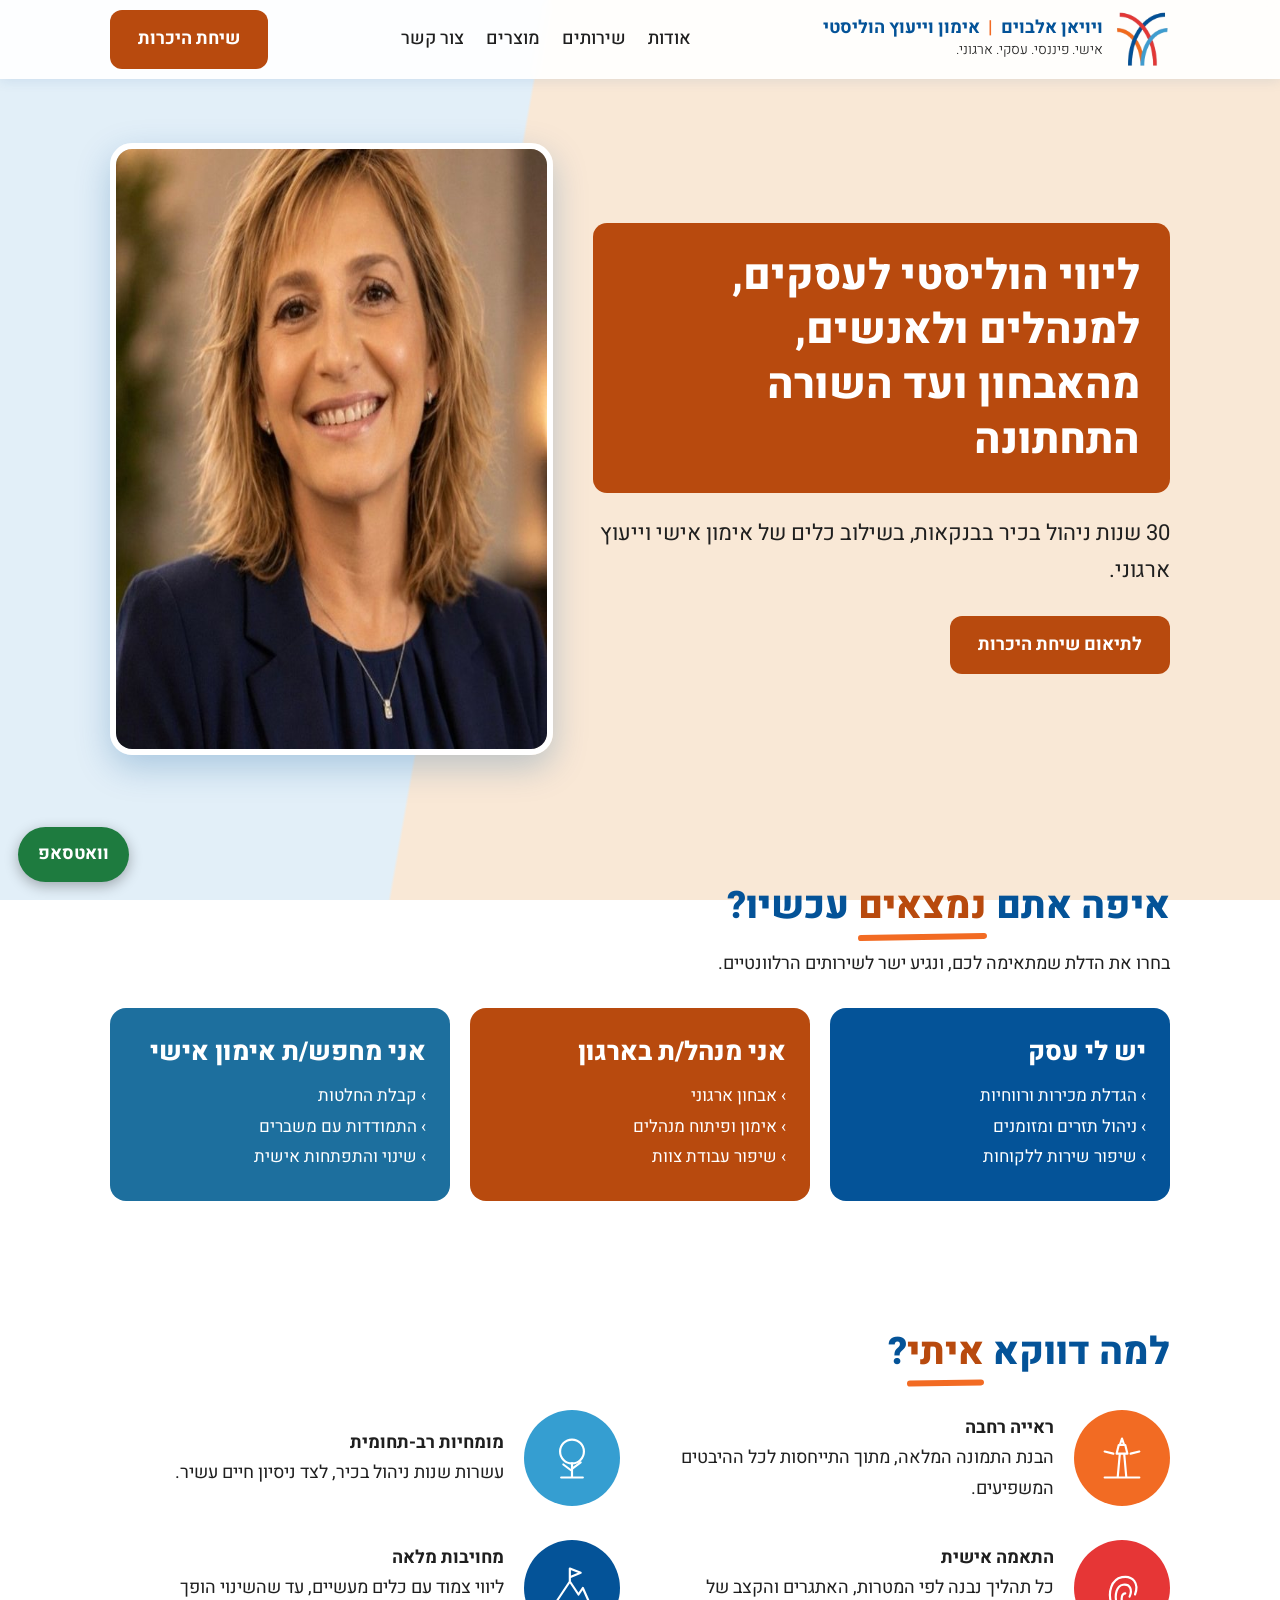
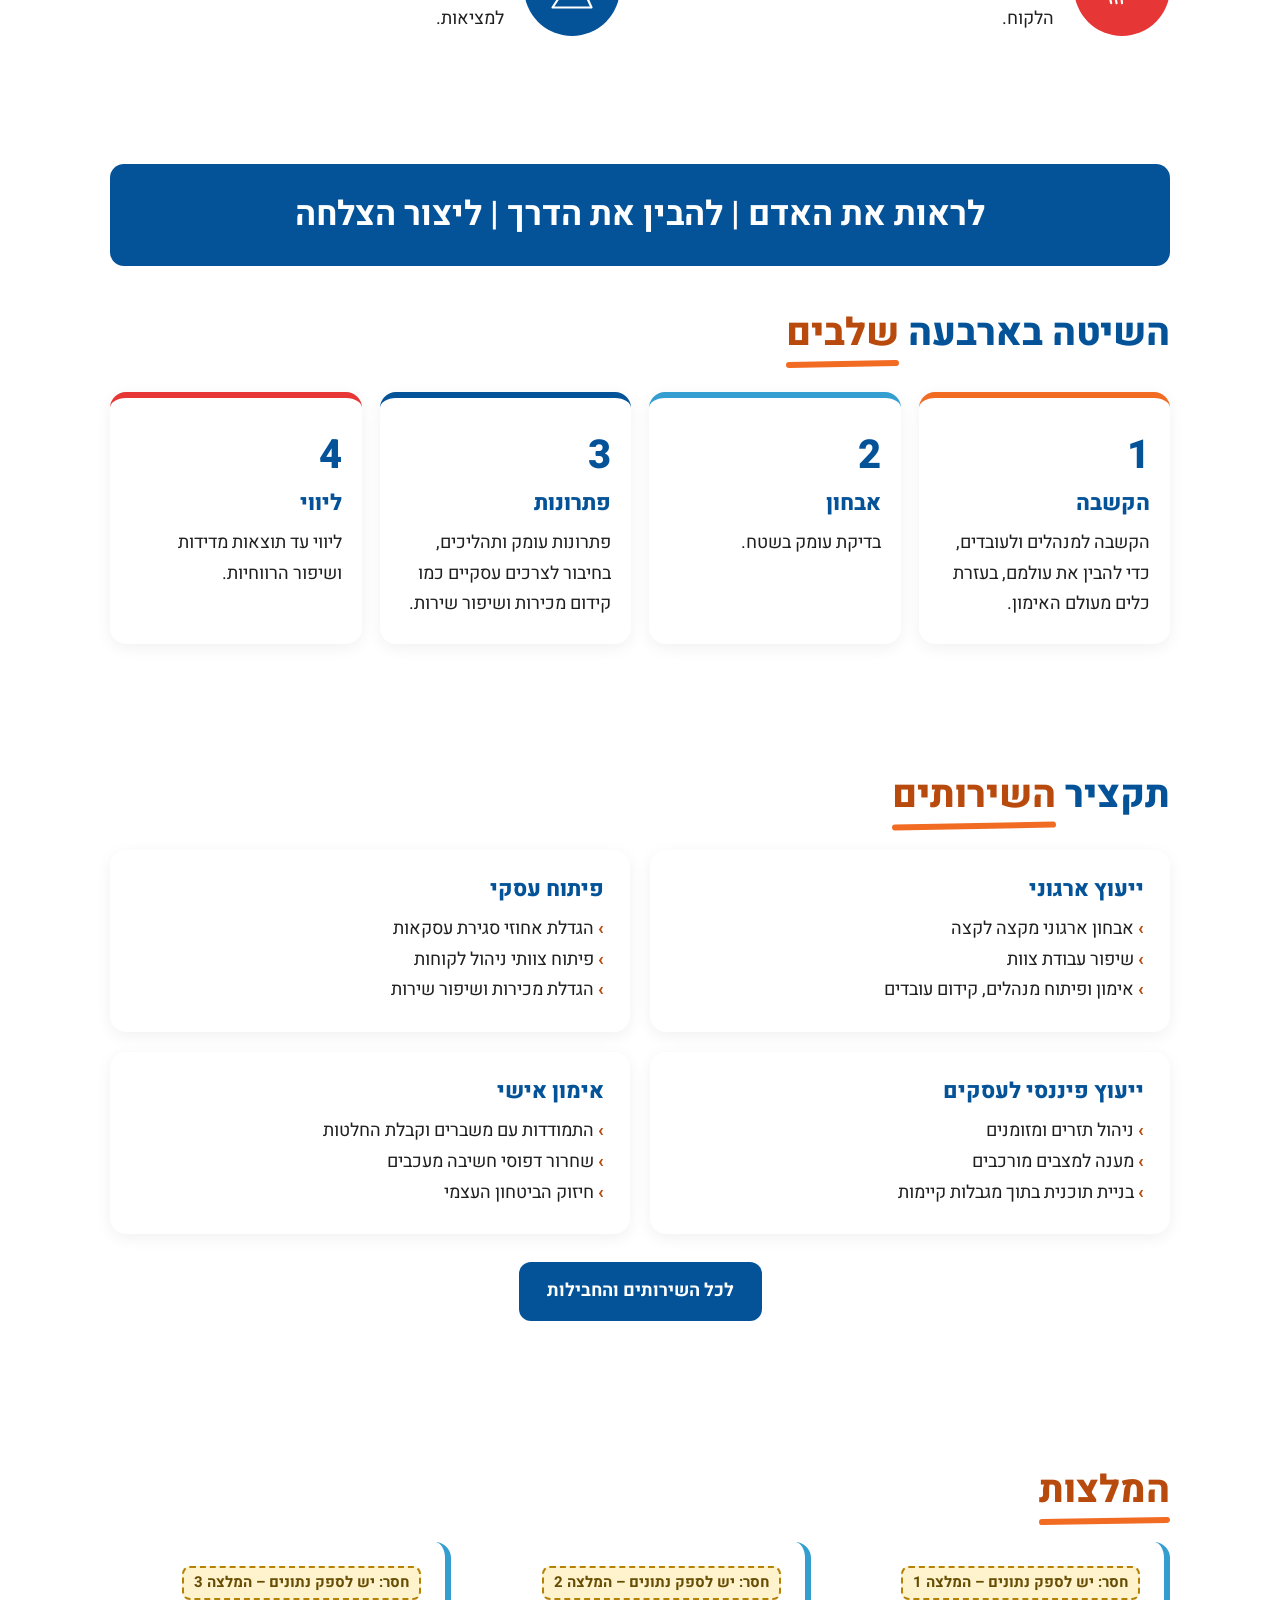
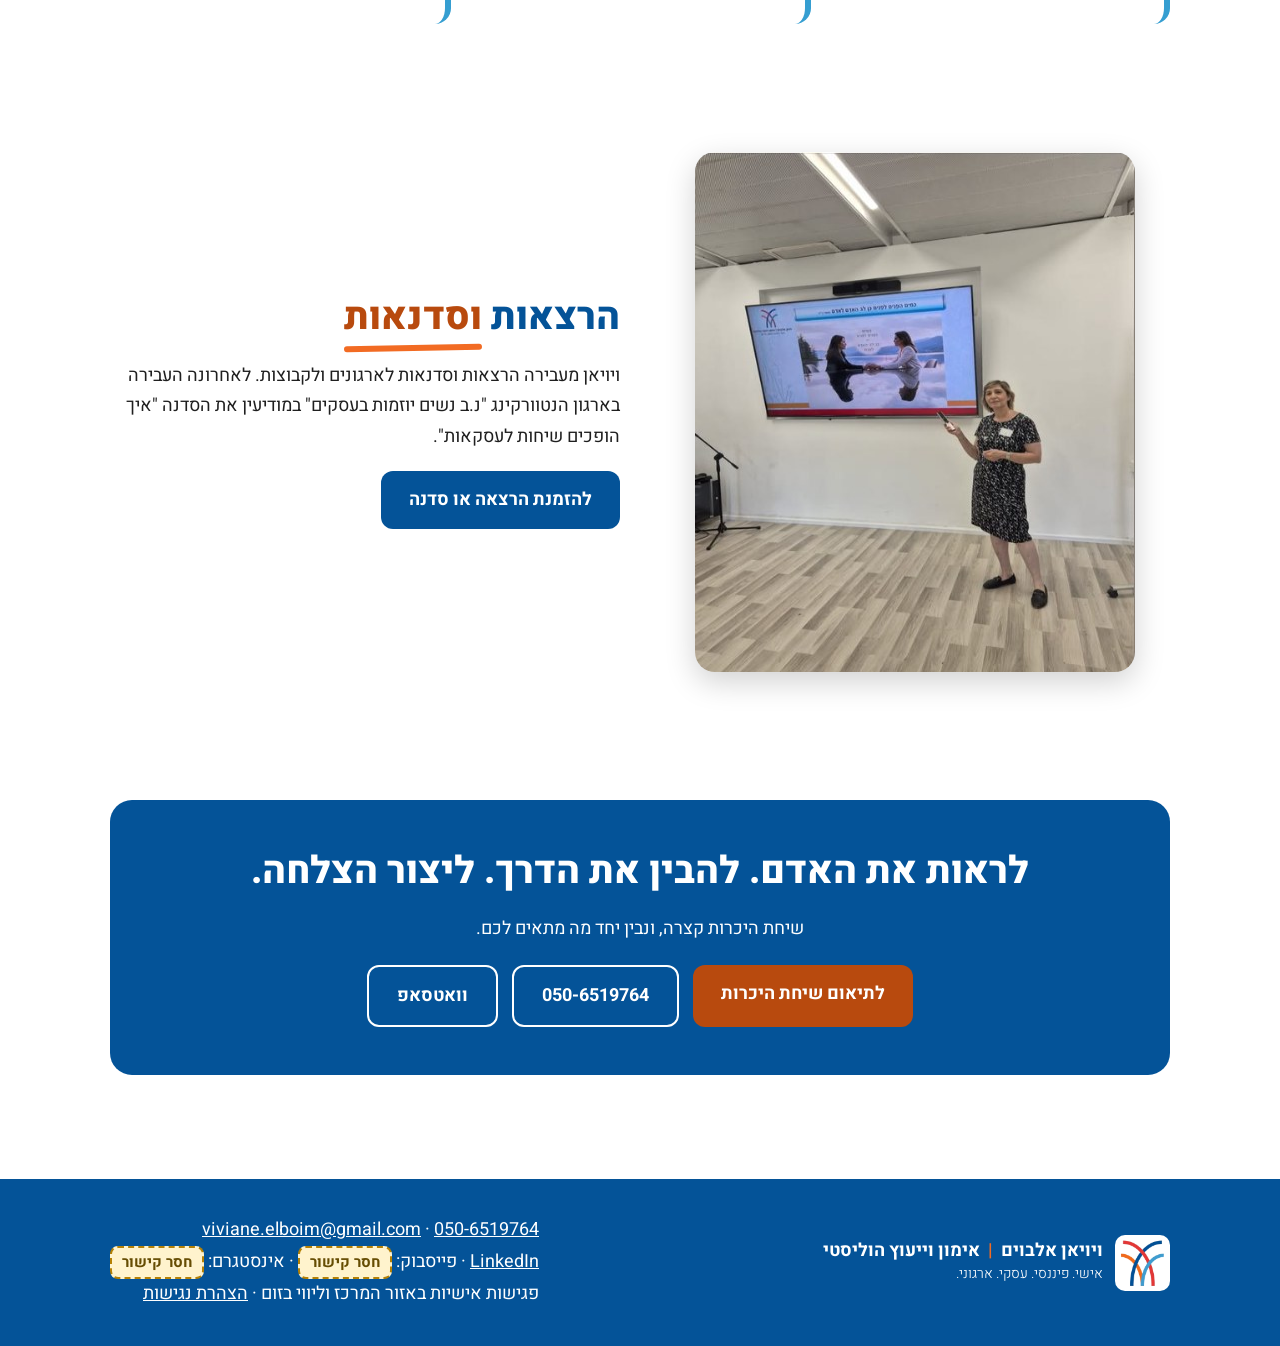
==== index.html @ 388e98ee "Initial site: home, about, services, products, contact, accessibility Co-Authored-By: Claude Sonnet " ====
<!DOCTYPE html>
<html lang="he" dir="rtl">
<head>
<meta charset="utf-8"><meta name="robots" content="noindex, nofollow">
<meta name="viewport" content="width=device-width, initial-scale=1">
<title>ויויאן אלבוים | ייעוץ ארגוני, אימון עסקי ואימון אישי – מודיעין והמרכז</title>
<meta name="description" content="ויויאן אלבוים – ייעוץ ארגוני ועסקי, אימון עסקי ואימון אישי. 30 שנות ניהול בכיר בבנקאות בשילוב כלים של אימון וייעוץ. פגישות באזור המרכז ומודיעין וליווי בזום.">
<meta property="og:type" content="website">
<meta property="og:locale" content="he_IL">
<meta property="og:title" content="ויויאן אלבוים | אימון וייעוץ הוליסטי">
<meta property="og:description" content="ליווי הוליסטי לעסקים, למנהלים ולאנשים, מהאבחון ועד השורה התחתונה.">
<meta property="og:image" content="img/viviane.jpg">
<link rel="icon" href="img/logo-symbol.png" type="image/png">
<link rel="preconnect" href="https://fonts.googleapis.com">
<link rel="preconnect" href="https://fonts.gstatic.com" crossorigin>
<link href="https://fonts.googleapis.com/css2?family=Heebo:wght@300;400;500;700;800&display=swap" rel="stylesheet">
<!-- Google Analytics: [חסר – יש לספק מזהה] -->
<link rel="stylesheet" href="style.css">
</head>
<body>
<a class="skip" href="#main">דלגו לתוכן הראשי</a>

<header>
 <div class="hrow">
  <a class="logo" href="index.html" aria-label="ויויאן אלבוים – דף הבית">
   <img src="img/logo-symbol.png" alt="">
   <span><b>ויויאן אלבוים <i>|</i> אימון וייעוץ הוליסטי</b><small>אישי. פיננסי. עסקי. ארגוני.</small></span>
  </a>
  <nav aria-label="תפריט ראשי"><ul><li><a href="about.html">אודות</a></li><li><a href="services.html">שירותים</a></li><li><a href="products.html">מוצרים</a></li><li><a href="contact.html">צור קשר</a></li></ul></nav>
  <a class="btn" href="contact.html">שיחת היכרות</a>
 </div>
</header>

<main id="main">
<section class="hero">
 <div class="wrap">
  <div>
   <h1 class="banner">ליווי הוליסטי לעסקים, למנהלים ולאנשים, מהאבחון ועד השורה התחתונה</h1>
   <p class="sub">30 שנות ניהול בכיר בבנקאות, בשילוב כלים של אימון אישי וייעוץ ארגוני.</p>
   <a class="btn" href="https://forms.gle/wUYJXhuP6Tpg8TDf6">לתיאום שיחת היכרות</a>
  </div>
  <div class="portrait"><img src="img/viviane.jpg" alt="ויויאן אלבוים, יועצת ארגונית ומאמנת" width="600" height="600"></div>
 </div>
</section>

<section id="doors">
 <div class="wrap">
  <h2>איפה אתם <span class="mark">נמצאים</span> עכשיו?</h2>
  <p>בחרו את הדלת שמתאימה לכם, ונגיע ישר לשירותים הרלוונטיים.</p>
  <div class="doors">
   <a class="door d1" href="services.html#business"><h3>יש לי עסק</h3><span>› הגדלת מכירות ורווחיות<br>› ניהול תזרים ומזומנים<br>› שיפור שירות ללקוחות</span></a>
   <a class="door d2" href="services.html#organization"><h3>אני מנהל/ת בארגון</h3><span>› אבחון ארגוני<br>› אימון ופיתוח מנהלים<br>› שיפור עבודת צוות</span></a>
   <a class="door d3" href="services.html#coaching"><h3>אני מחפש/ת אימון אישי</h3><span>› קבלת החלטות<br>› התמודדות עם משברים<br>› שינוי והתפתחות אישית</span></a>
  </div>
 </div>
</section>

<section id="why">
 <div class="wrap">
  <h2>למה דווקא <span class="mark">איתי</span>?</h2>
  <div class="why">
   <div><span class="ic" style="background:var(--orange)"><svg viewBox="0 0 48 48" aria-hidden="true"><path d="M20 42l2-22h4l2 22M19 20h10l-2-8h-6zM22 12l2-6 2 6M8 18l8 2M40 18l-8 2M8 42h32"/></svg></span><p><strong>ראייה רחבה</strong><br>הבנת התמונה המלאה, מתוך התייחסות לכל ההיבטים המשפיעים.</p></div>
   <div><span class="ic" style="background:var(--sky)"><svg viewBox="0 0 48 48" aria-hidden="true"><circle cx="24" cy="18" r="11"/><path d="M24 29v13M24 36l-8-6M24 34l8-6M14 42h20"/></svg></span><p><strong>מומחיות רב-תחומית</strong><br>עשרות שנות ניהול בכיר, לצד ניסיון חיים עשיר.</p></div>
   <div><span class="ic" style="background:var(--red)"><svg viewBox="0 0 48 48" aria-hidden="true"><path d="M14 38c-3-10 0-22 10-24s16 6 12 16M19 38c-2-8 0-16 6-17s9 4 6 11M24 38c-1-5 0-9 3-9"/></svg></span><p><strong>התאמה אישית</strong><br>כל תהליך נבנה לפי המטרות, האתגרים והקצב של הלקוח.</p></div>
   <div><span class="ic" style="background:var(--navy)"><svg viewBox="0 0 48 48" aria-hidden="true"><path d="M6 42l16-24 8 12 4-6 8 18zM22 18V6l10 4-10 4"/></svg></span><p><strong>מחויבות מלאה</strong><br>ליווי צמוד עם כלים מעשיים, עד שהשינוי הופך למציאות.</p></div>
  </div>
 </div>
</section>

<section id="method">
 <div class="wrap">
  <div class="slogan">לראות את האדם | להבין את הדרך | ליצור הצלחה</div>
  <h2 style="margin-top:44px">השיטה בארבעה <span class="mark">שלבים</span></h2>
  <div class="steps">
   <div class="step"><h3>הקשבה</h3><p>הקשבה למנהלים ולעובדים, כדי להבין את עולמם, בעזרת כלים מעולם האימון.</p></div>
   <div class="step"><h3>אבחון</h3><p>בדיקת עומק בשטח.</p></div>
   <div class="step"><h3>פתרונות</h3><p>פתרונות עומק ותהליכים, בחיבור לצרכים עסקיים כמו קידום מכירות ושיפור שירות.</p></div>
   <div class="step"><h3>ליווי</h3><p>ליווי עד תוצאות מדידות ושיפור הרווחיות.</p></div>
  </div>
 </div>
</section>

<section id="services">
 <div class="wrap">
  <h2>תקציר <span class="mark">השירותים</span></h2>
  <div class="cards">
   <div class="card" id="org"><h3>ייעוץ ארגוני</h3><ul><li>אבחון ארגוני מקצה לקצה</li><li>שיפור עבודת צוות</li><li>אימון ופיתוח מנהלים, קידום עובדים</li></ul></div>
   <div class="card"><h3>פיתוח עסקי</h3><ul><li>הגדלת אחוזי סגירת עסקאות</li><li>פיתוח צוותי ניהול לקוחות</li><li>הגדלת מכירות ושיפור שירות</li></ul></div>
   <div class="card"><h3>ייעוץ פיננסי לעסקים</h3><ul><li>ניהול תזרים ומזומנים</li><li>מענה למצבים מורכבים</li><li>בניית תוכנית בתוך מגבלות קיימות</li></ul></div>
   <div class="card"><h3>אימון אישי</h3><ul><li>התמודדות עם משברים וקבלת החלטות</li><li>שחרור דפוסי חשיבה מעכבים</li><li>חיזוק הביטחון העצמי</li></ul></div>
  </div>
  <p style="text-align:center;margin-top:28px"><a class="btn navy" href="services.html">לכל השירותים והחבילות</a></p>
 </div>
</section>

<section id="testimonials">
 <div class="wrap">
  <h2><span class="mark">המלצות</span></h2>
  <div class="tm">
   <blockquote><span class="missing">חסר: יש לספק נתונים – המלצה 1</span></blockquote>
   <blockquote><span class="missing">חסר: יש לספק נתונים – המלצה 2</span></blockquote>
   <blockquote><span class="missing">חסר: יש לספק נתונים – המלצה 3</span></blockquote>
  </div>
 </div>
</section>

<section id="lecture">
 <div class="wrap lec">
  <img src="img/lecture.jpg" alt="ויויאן אלבוים מעבירה הרצאה בפני קהל" width="440" height="585" loading="lazy">
  <div>
   <h2>הרצאות <span class="mark">וסדנאות</span></h2>
   <p>ויויאן מעבירה הרצאות וסדנאות לארגונים ולקבוצות. לאחרונה העבירה בארגון הנטוורקינג "נ.ב נשים יוזמות בעסקים" במודיעין את הסדנה "איך הופכים שיחות לעסקאות".</p>
   <a class="btn navy" href="https://forms.gle/wUYJXhuP6Tpg8TDf6">להזמנת הרצאה או סדנה</a>
  </div>
 </div>
</section>

<section id="contact">
 <div class="wrap">
  <div class="cta">
   <h2>לראות את האדם. להבין את הדרך. ליצור הצלחה.</h2>
   <p>שיחת היכרות קצרה, ונבין יחד מה מתאים לכם.</p>
   <div class="btns">
    <a class="btn" href="https://forms.gle/wUYJXhuP6Tpg8TDf6">לתיאום שיחת היכרות</a>
    <a class="btn ghost" href="tel:0506519764">050-6519764</a>
    <a class="btn ghost" href="https://wa.me/972506519764">וואטסאפ</a>
   </div>
  </div>
 </div>
</section>
</main>

<footer>
 <div class="wrap fr">
  <div class="logo"><img src="img/logo-symbol.png" alt="" style="background:#fff;border-radius:10px;padding:4px"><span><b>ויויאן אלבוים <i>|</i> אימון וייעוץ הוליסטי</b><small>אישי. פיננסי. עסקי. ארגוני.</small></span></div>
  <div>
   <a href="tel:0506519764">050-6519764</a> · <a href="mailto:viviane.elboim@gmail.com">viviane.elboim@gmail.com</a><br>
   <a href="https://www.linkedin.com/in/vivianeelboim-04436873">LinkedIn</a> · פייסבוק: <span class="missing">חסר קישור</span> · אינסטגרם: <span class="missing">חסר קישור</span><br>
   פגישות אישיות באזור המרכז וליווי בזום · <a href="accessibility.html">הצהרת נגישות</a>
  </div>
 </div>
</footer>
<a class="wa" href="https://wa.me/972506519764" aria-label="שלחו הודעה בוואטסאפ">וואטסאפ</a>
</body>
</html>
---- style.css ----
:root{--navy:#045398;--orange:#F26B23;--orange-text:#B84A0E;--red:#E63636;--sky:#359ED1;--cold:#E2EFF8;--warm:#F9E8D6;--ink:#1F1F1F}
*{box-sizing:border-box}
html{scroll-behavior:smooth}
body{margin:0;font-family:'Heebo','Assistant',Arial,sans-serif;color:var(--ink);line-height:1.7;font-size:18px;background:linear-gradient(100deg,var(--cold) 0,var(--cold) 38%,var(--warm) 38.2%,var(--warm) 100%);background-attachment:fixed}
img{max-width:100%;display:block}
a{color:var(--navy)}
:focus-visible{outline:3px solid var(--navy);outline-offset:3px}
.skip{position:absolute;top:-60px;right:8px;background:var(--navy);color:#fff;padding:10px 16px;border-radius:8px;z-index:100}
.skip:focus{top:8px}
.wrap{max-width:1100px;margin:0 auto;padding:0 20px}
h1,h2,h3{font-weight:800;line-height:1.25;margin:0 0 .5em;color:var(--navy)}
h2{font-size:clamp(26px,4vw,38px)}
h3{font-size:22px}
section{padding:64px 0}
.mark{color:var(--orange-text);position:relative;white-space:nowrap}
.mark::after{content:"";position:absolute;right:0;left:0;bottom:-6px;height:6px;background:var(--orange);border-radius:6px;transform:rotate(-1deg)}
/* header */
header{background:rgba(255,255,255,.92);backdrop-filter:blur(6px);position:sticky;top:0;z-index:50;box-shadow:0 2px 12px rgba(4,83,152,.1)}
.hrow{display:flex;align-items:center;justify-content:space-between;gap:16px;padding:10px 20px;max-width:1100px;margin:0 auto}
.logo{display:flex;align-items:center;gap:12px;text-decoration:none;color:var(--ink)}
.logo img{height:56px;width:auto}
.logo b{display:block;font-size:18px;line-height:1.2;color:var(--navy)}
.logo b i{font-style:normal;color:var(--orange);margin:0 4px}
.logo small{display:block;font-size:14px;font-weight:300}
nav ul{display:flex;gap:22px;list-style:none;margin:0;padding:0}
nav a{text-decoration:none;font-weight:500;color:var(--ink)}
nav a:hover{color:var(--navy);text-decoration:underline}
.btn{display:inline-block;background:var(--orange-text);color:#fff;font-weight:700;padding:14px 28px;border-radius:12px;text-decoration:none;border:0;font-size:18px;cursor:pointer}
.btn:hover{background:#9c3d08}
.btn.navy{background:var(--navy)}.btn.navy:hover{background:#033a6c}
.btn.ghost{background:#fff;color:var(--navy);border:2px solid var(--navy)}
@media(max-width:820px){nav{display:none}}
/* hero */
.hero .wrap{display:grid;grid-template-columns:1.3fr 1fr;gap:40px;align-items:center}
.banner{background:var(--orange-text);color:#fff;border-radius:14px;padding:26px 30px;font-size:clamp(26px,4.2vw,42px);font-weight:800;line-height:1.3;margin-bottom:22px}
.hero p.sub{font-size:22px;margin:0 0 26px}
.portrait{border-radius:22px;overflow:hidden;box-shadow:0 12px 34px rgba(4,83,152,.25);border:6px solid #fff}
@media(max-width:820px){.hero .wrap{grid-template-columns:1fr}.portrait{max-width:340px;margin:auto}}
/* doors */
.doors{display:grid;grid-template-columns:repeat(3,1fr);gap:20px;margin-top:28px}
.door{display:block;text-decoration:none;color:#fff;border-radius:16px;padding:28px 24px;min-height:190px;transition:transform .2s}
.door:hover{transform:translateY(-4px)}
.door h3{color:#fff;font-size:26px}
.door span{font-size:17px}
.door.d1{background:var(--navy)}.door.d2{background:var(--orange-text)}.door.d3{background:#1d6f9e}
@media(max-width:820px){.doors{grid-template-columns:1fr}}
/* why */
.why{display:grid;grid-template-columns:repeat(2,1fr);gap:34px 40px;margin-top:34px}
.why div{display:flex;gap:20px;align-items:center}
.ic{flex:0 0 96px;height:96px;border-radius:50%;display:grid;place-items:center}
.ic svg{width:52px;height:52px;stroke:#fff;fill:none;stroke-width:2;stroke-linecap:round;stroke-linejoin:round}
.why p{margin:0}
@media(max-width:700px){.why{grid-template-columns:1fr}}
/* method */
.slogan{background:var(--navy);color:#fff;border-radius:14px;padding:22px;text-align:center;font-size:clamp(22px,3.5vw,34px);font-weight:700}
.steps{display:grid;grid-template-columns:repeat(4,1fr);gap:18px;margin-top:34px;counter-reset:s}
.step{background:#fff;border-radius:16px;padding:24px 20px;position:relative;box-shadow:0 4px 16px rgba(0,0,0,.06);border-top:6px solid var(--orange)}
.step:nth-child(2){border-color:var(--sky)}.step:nth-child(3){border-color:var(--navy)}.step:nth-child(4){border-color:var(--red)}
.step::before{counter-increment:s;content:counter(s);display:block;font-size:40px;font-weight:800;color:var(--navy)}
.step p{margin:0}
@media(max-width:900px){.steps{grid-template-columns:repeat(2,1fr)}}
@media(max-width:520px){.steps{grid-template-columns:1fr}}
/* services */
.cards{display:grid;grid-template-columns:repeat(2,1fr);gap:20px;margin-top:30px}
.card{background:#fff;border-radius:16px;padding:26px;box-shadow:0 4px 16px rgba(0,0,0,.06)}
.card ul{list-style:none;padding:0;margin:10px 0 0}
.card li::before{content:"› ";color:var(--orange-text);font-weight:800}
.card a.more{display:inline-block;margin-top:12px;font-weight:700}
@media(max-width:700px){.cards{grid-template-columns:1fr}}
/* testimonials */
.tm{display:grid;grid-template-columns:repeat(3,1fr);gap:18px;margin-top:28px}
.tm blockquote{margin:0;background:#fff;border-radius:16px;padding:24px;border-right:6px solid var(--sky)}
.missing{background:#fff3cd;color:#664d03;border:2px dashed #b58105;border-radius:8px;padding:2px 10px;font-weight:700;font-size:15px;display:inline-block}
@media(max-width:820px){.tm{grid-template-columns:1fr}}
/* lecture */
.lec{display:grid;grid-template-columns:1fr 1fr;gap:40px;align-items:center}
.lec img{border-radius:20px;box-shadow:0 10px 30px rgba(0,0,0,.18);max-height:520px;margin:auto}
@media(max-width:820px){.lec{grid-template-columns:1fr}}
/* cta + footer */
.cta{background:var(--navy);color:#fff;text-align:center;border-radius:22px;padding:48px 24px}
.cta h2{color:#fff}
.cta .btns{display:flex;gap:14px;justify-content:center;flex-wrap:wrap;margin-top:20px}
.cta .btn.ghost{background:transparent;color:#fff;border-color:#fff}
footer{background:var(--navy);color:#fff;padding:36px 0;margin-top:40px}
footer a{color:#fff}
footer .logo{color:#fff}footer .logo b{color:#fff}
footer .fr{display:flex;justify-content:space-between;gap:24px;flex-wrap:wrap;align-items:center}
.wa{position:fixed;bottom:18px;left:18px;background:#1e7b3f;color:#fff;border-radius:50px;padding:12px 20px;font-weight:700;text-decoration:none;z-index:60;box-shadow:0 4px 14px rgba(0,0,0,.3)}
@media(prefers-reduced-motion:reduce){*{transition:none!important;scroll-behavior:auto!important}}

.page-h{padding:48px 0 8px}.page-h h1{font-size:clamp(30px,5vw,46px)}
.prose p{max-width:760px}
.logos{display:flex;flex-wrap:wrap;gap:14px;margin:22px 0}.logos span{background:#fff;border-radius:12px;padding:12px 22px;font-weight:700;color:var(--navy);box-shadow:0 3px 10px rgba(0,0,0,.06)}
.area{background:#fff;border-radius:18px;padding:30px;margin:0 0 26px;box-shadow:0 4px 16px rgba(0,0,0,.06);border-right:8px solid var(--orange)}
.area .cols{display:grid;grid-template-columns:repeat(3,1fr);gap:22px}
.area h4{margin:0 0 6px;color:var(--navy);font-size:19px}.area ul{list-style:none;padding:0;margin:0}.area li::before{content:"› ";color:var(--orange-text);font-weight:800}
@media(max-width:800px){.area .cols{grid-template-columns:1fr}}
.card dl{margin:12px 0 0;font-size:16px}.card dt{font-weight:700;display:inline}.card dd{display:inline;margin:0 4px 0 12px}
.contact-g{display:grid;grid-template-columns:1fr 1fr;gap:34px}@media(max-width:800px){.contact-g{grid-template-columns:1fr}}
.contact-g li{margin-bottom:12px}
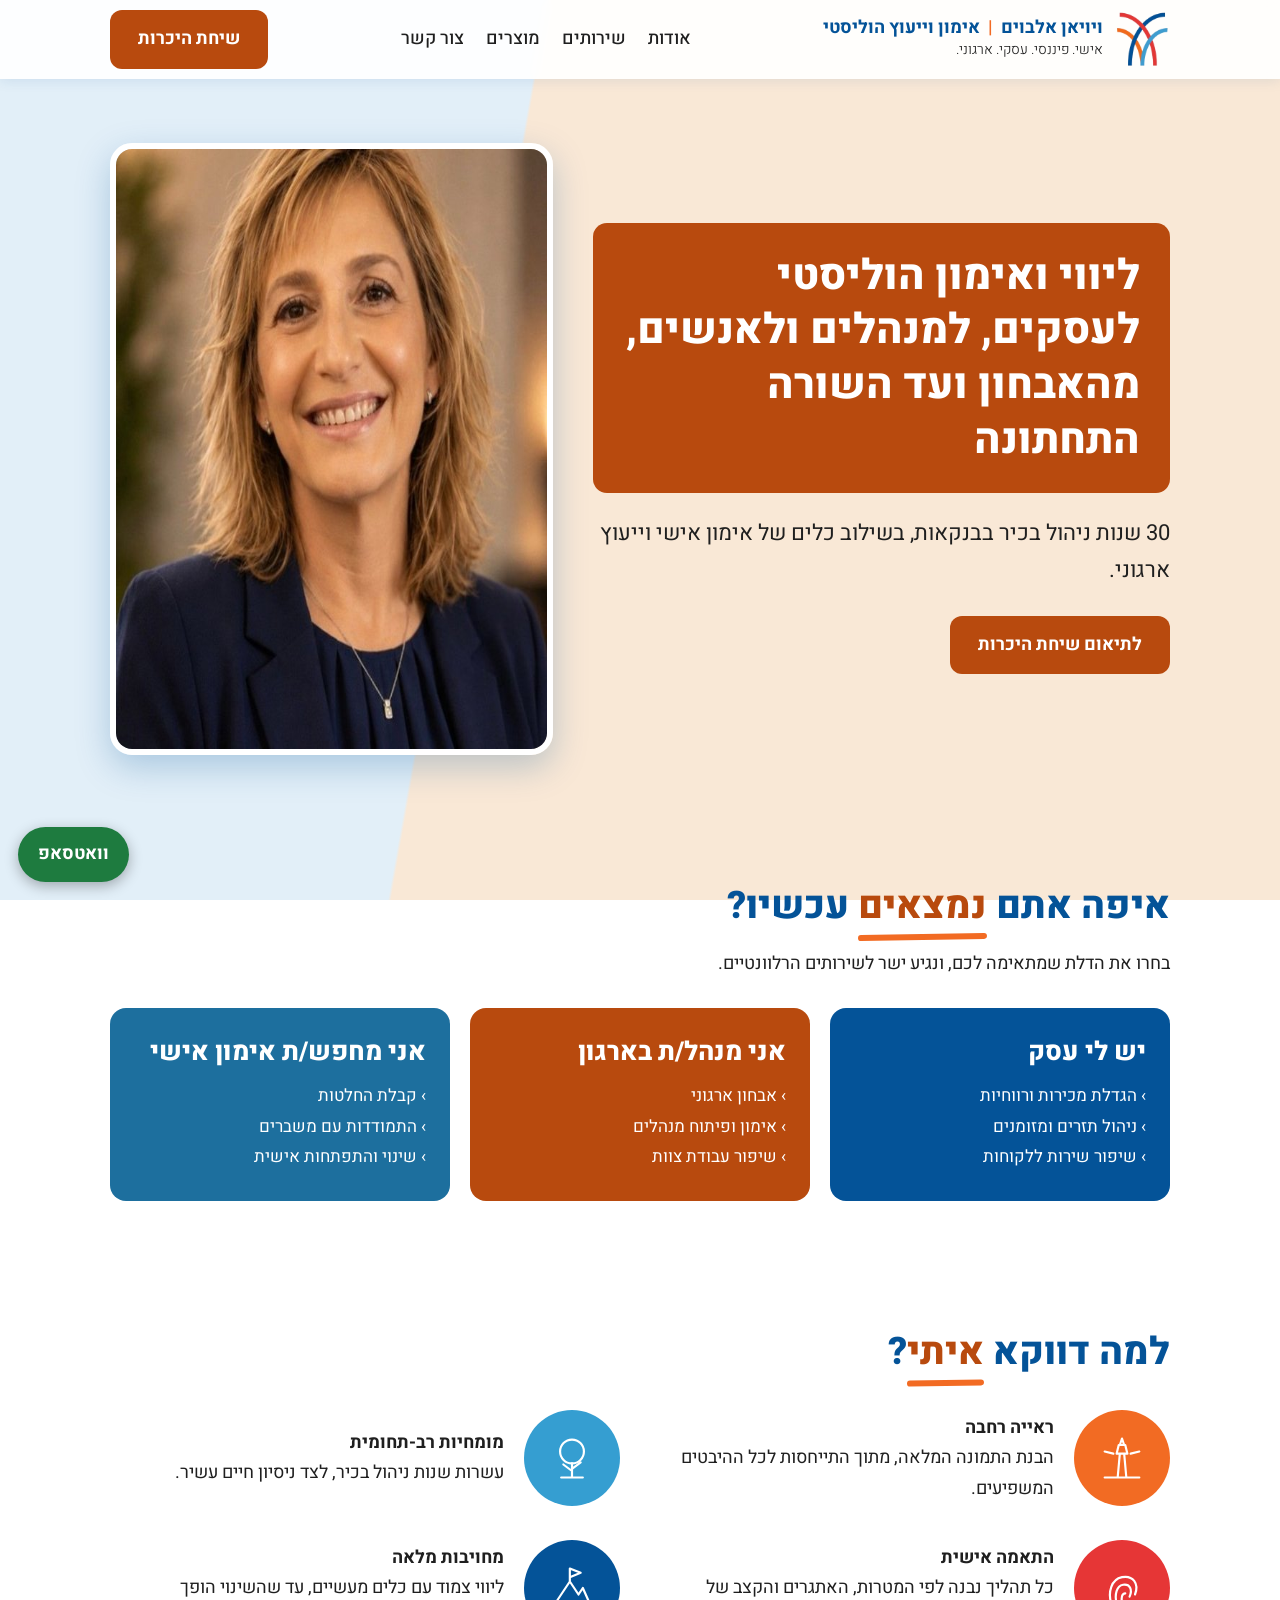
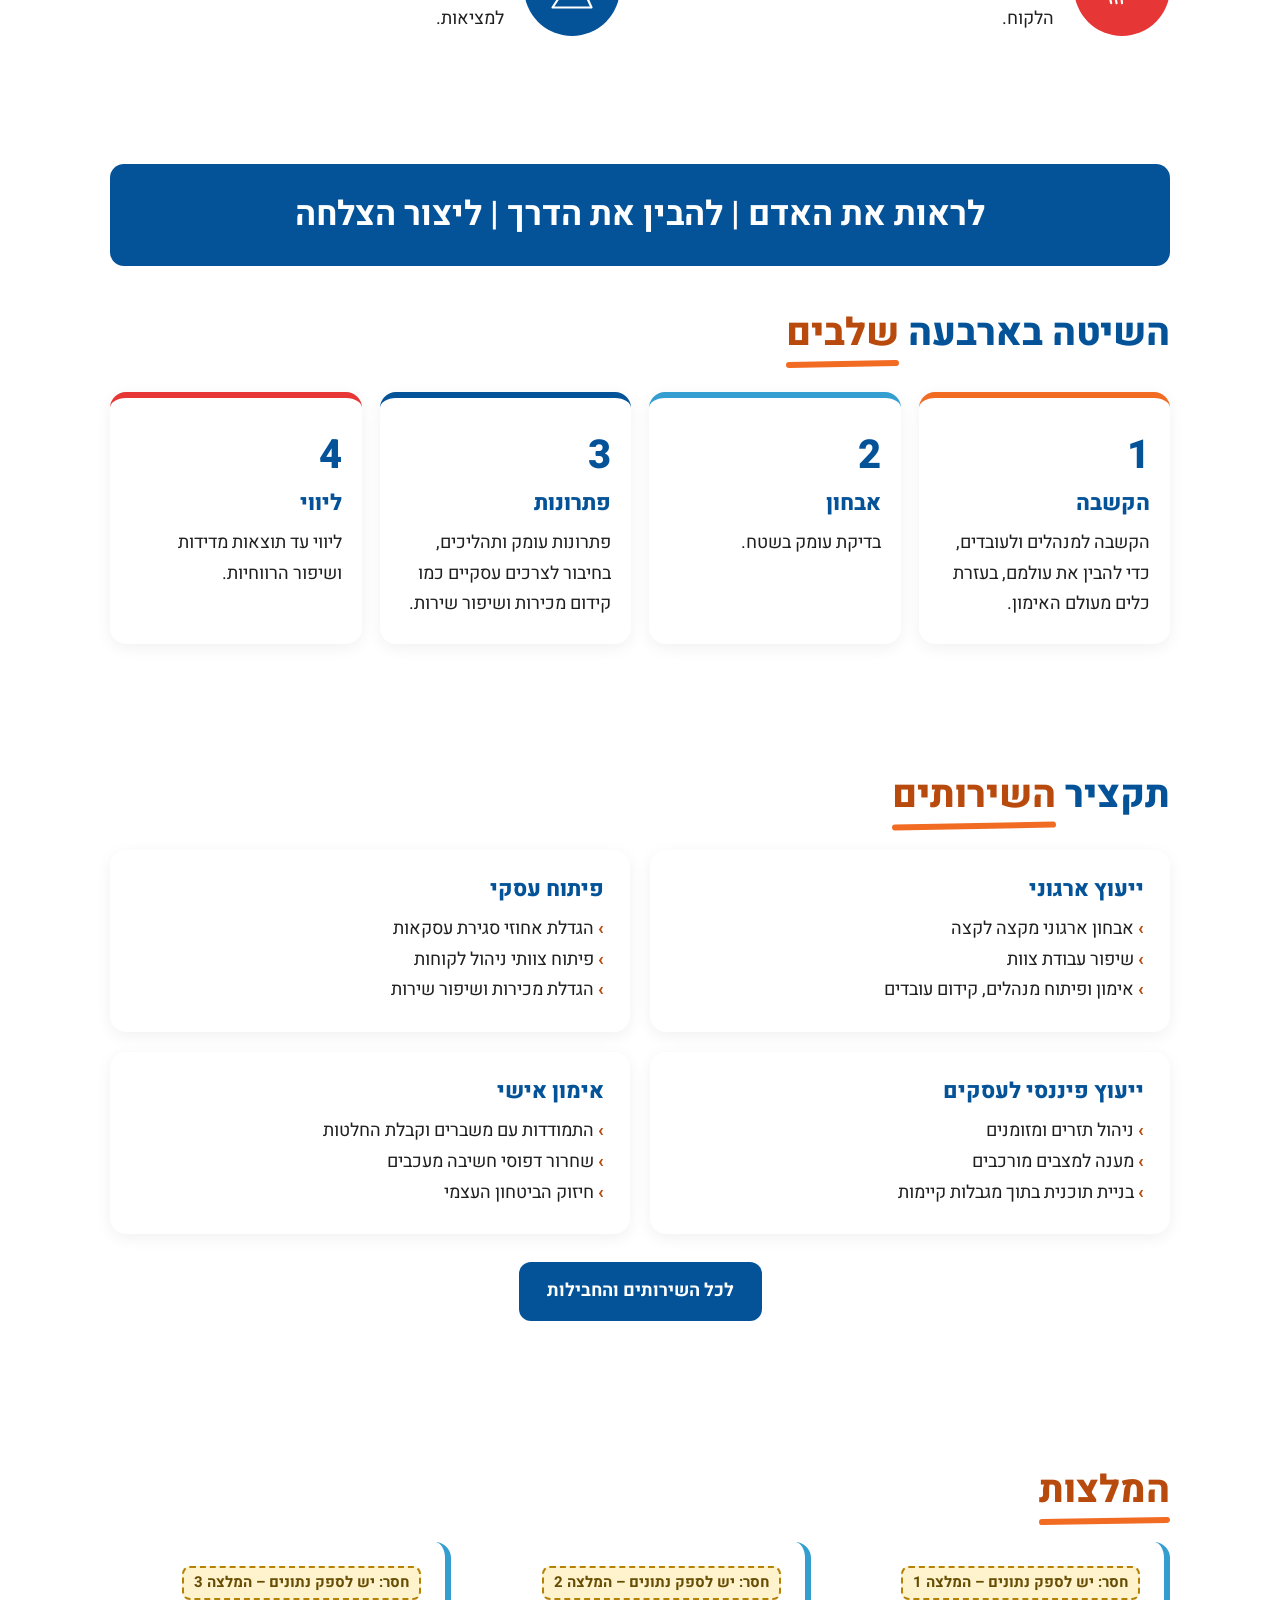
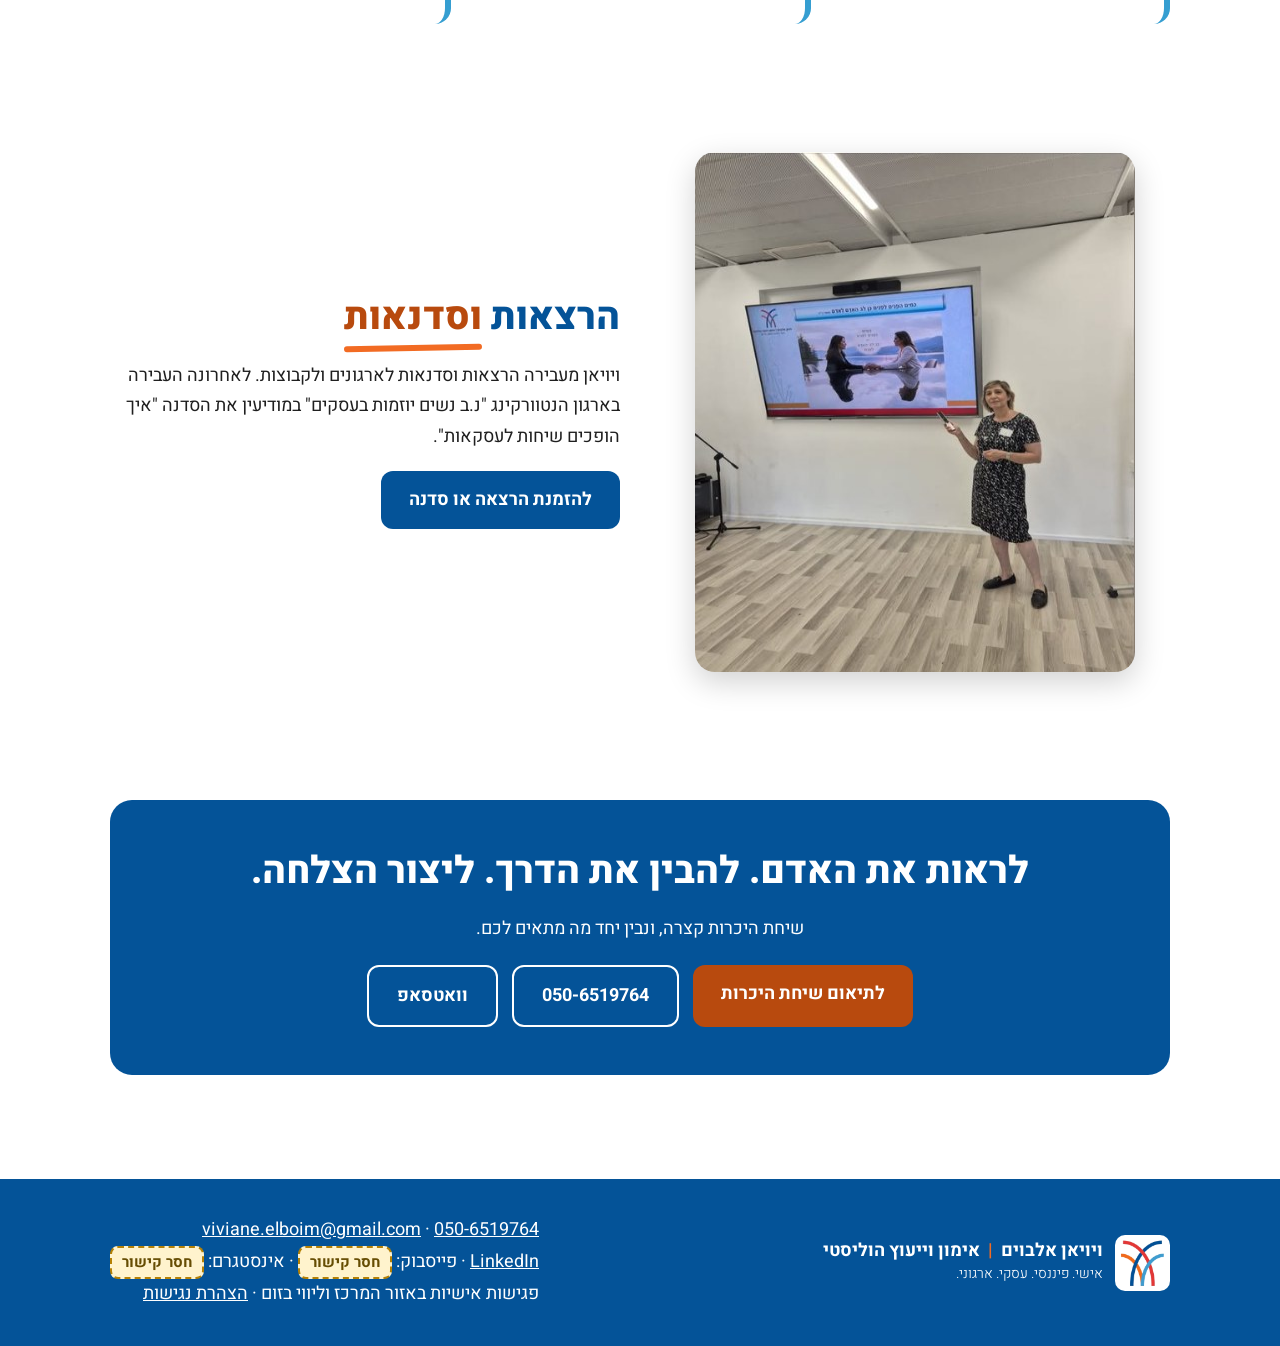
==== commit a3222a34: "בדיקת עריכה - באנר ראשי" ====
--- a/index.html
+++ b/index.html
@@ -3,12 +3,12 @@
 <head>
 <meta charset="utf-8"><meta name="robots" content="noindex, nofollow">
 <meta name="viewport" content="width=device-width, initial-scale=1">
-<title>ויויאן אלבוים | ייעוץ ארגוני, אימון עסקי ואימון אישי – מודיעין והמרכז</title>
+<title>ויויאן אלבוים1 | ייעוץ ארגוני, אימון עסקי ואימון אישי ומקצועי – מודיעין והמרכז</title>
 <meta name="description" content="ויויאן אלבוים – ייעוץ ארגוני ועסקי, אימון עסקי ואימון אישי. 30 שנות ניהול בכיר בבנקאות בשילוב כלים של אימון וייעוץ. פגישות באזור המרכז ומודיעין וליווי בזום.">
 <meta property="og:type" content="website">
 <meta property="og:locale" content="he_IL">
 <meta property="og:title" content="ויויאן אלבוים | אימון וייעוץ הוליסטי">
-<meta property="og:description" content="ליווי הוליסטי לעסקים, למנהלים ולאנשים, מהאבחון ועד השורה התחתונה.">
+<meta property="og:description" content="ליווי הוליסטי לעסקים ואנשים פרטיים, למנהלים ולאנשים, מהאבחון ועד השורה התחתונה.">
 <meta property="og:image" content="img/viviane.jpg">
 <link rel="icon" href="img/logo-symbol.png" type="image/png">
 <link rel="preconnect" href="https://fonts.googleapis.com">
@@ -35,7 +35,7 @@
 <section class="hero">
  <div class="wrap">
   <div>
-   <h1 class="banner">ליווי הוליסטי לעסקים, למנהלים ולאנשים, מהאבחון ועד השורה התחתונה</h1>
+   <h1 class="banner">ליווי ואימון הוליסטי לעסקים, למנהלים ולאנשים, מהאבחון ועד השורה התחתונה</h1>
    <p class="sub">30 שנות ניהול בכיר בבנקאות, בשילוב כלים של אימון אישי וייעוץ ארגוני.</p>
    <a class="btn" href="https://forms.gle/wUYJXhuP6Tpg8TDf6">לתיאום שיחת היכרות</a>
   </div>
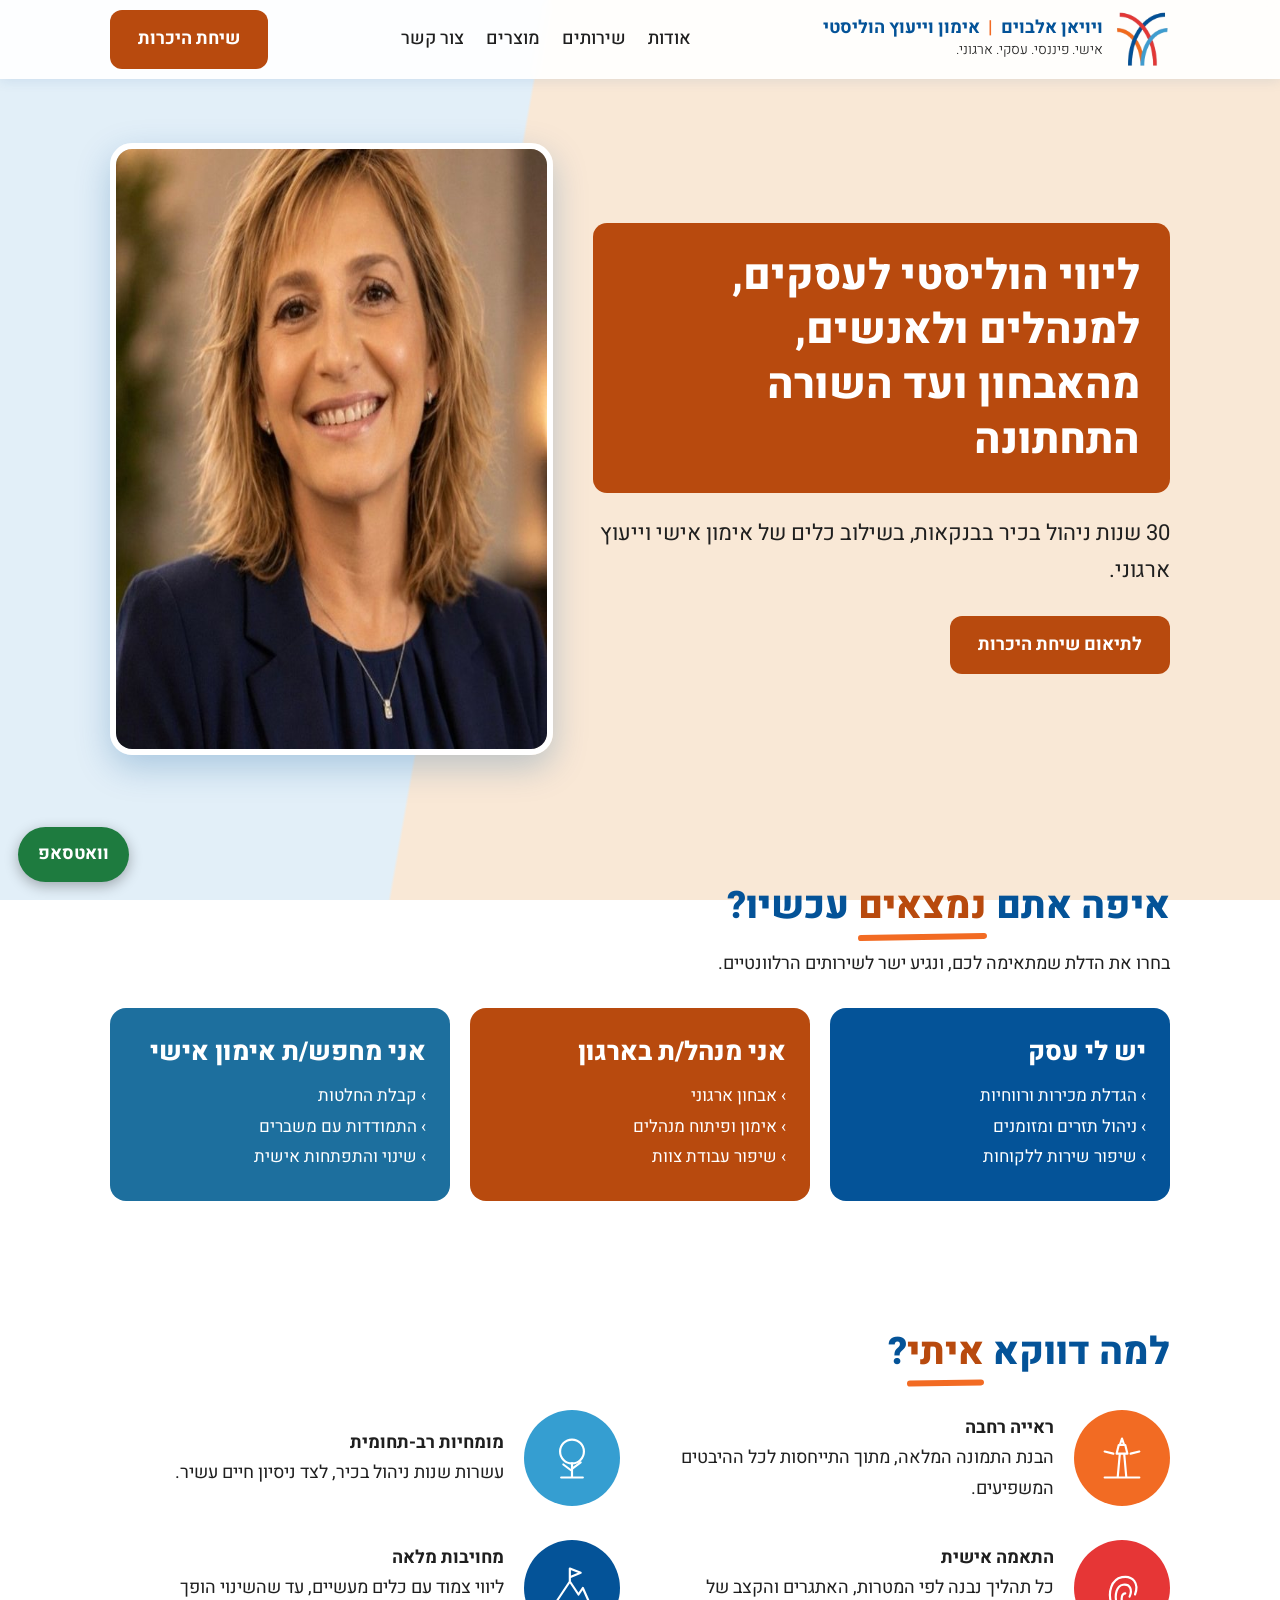
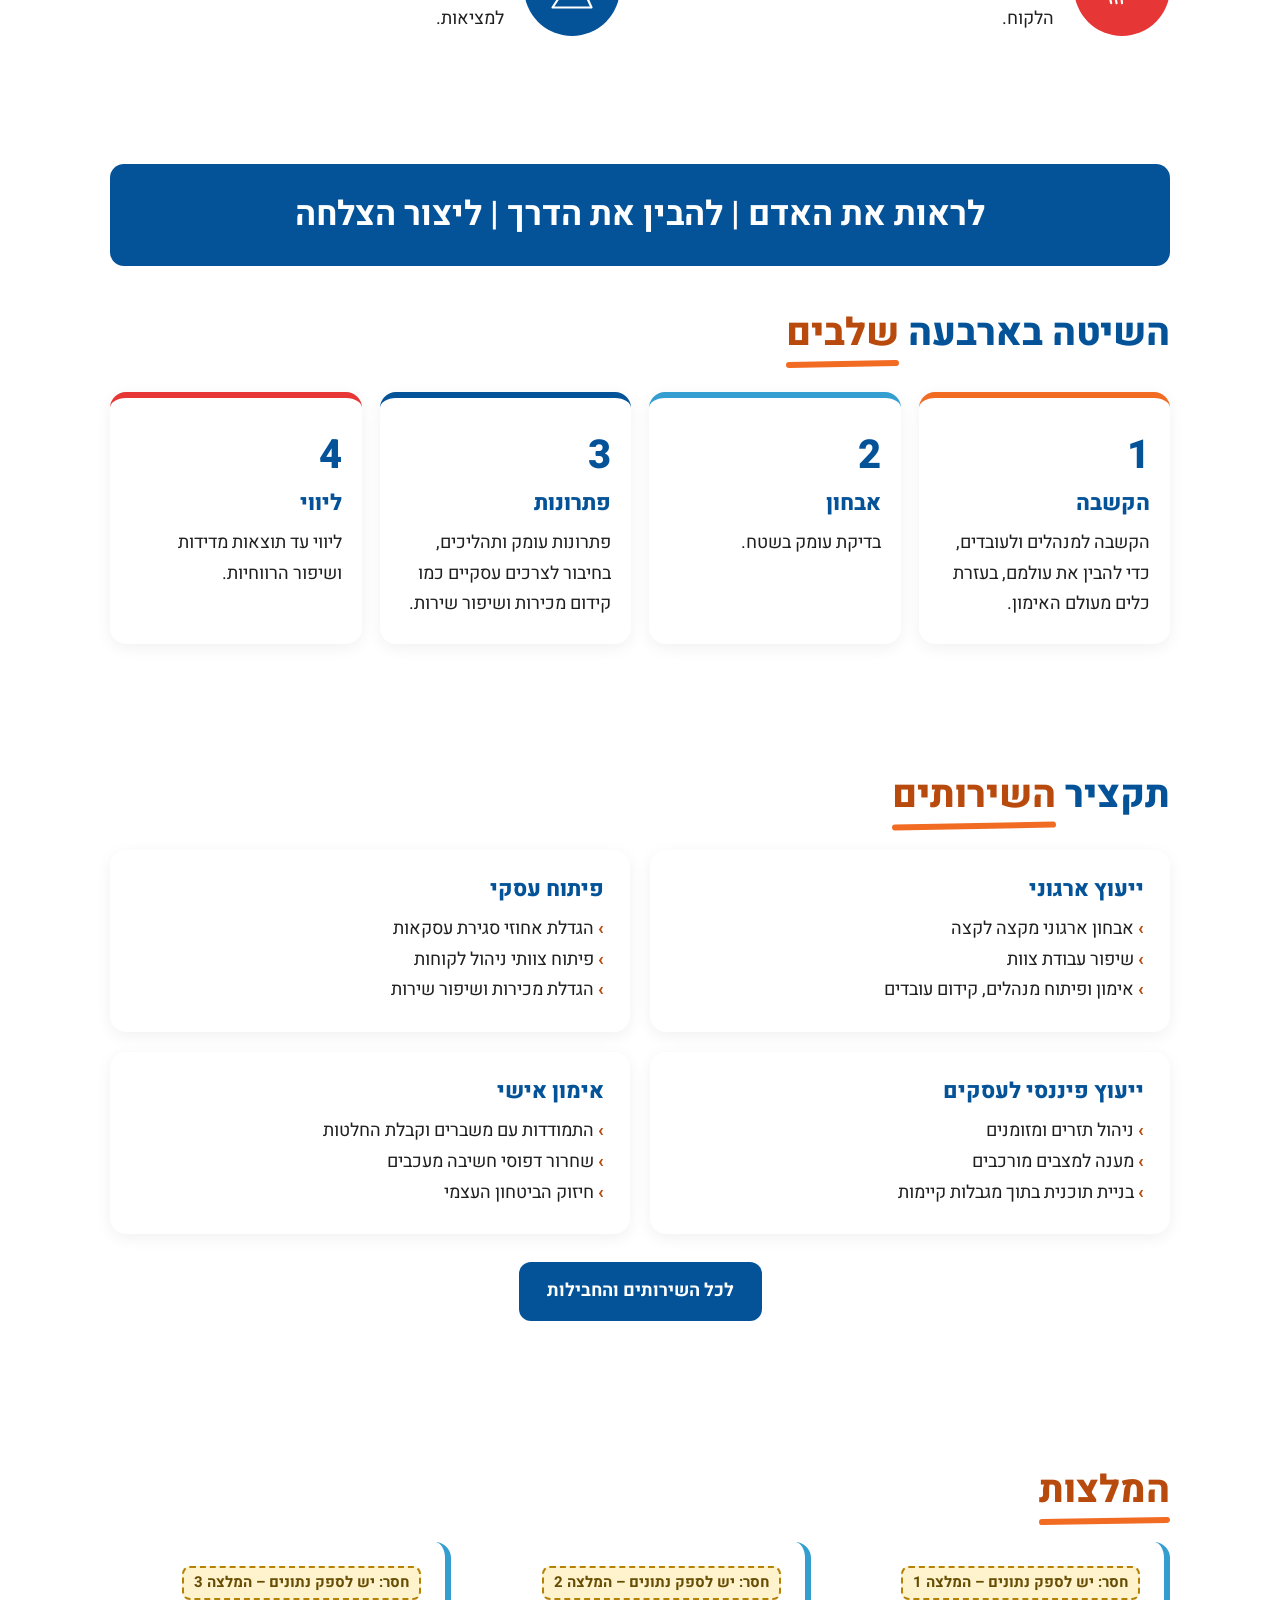
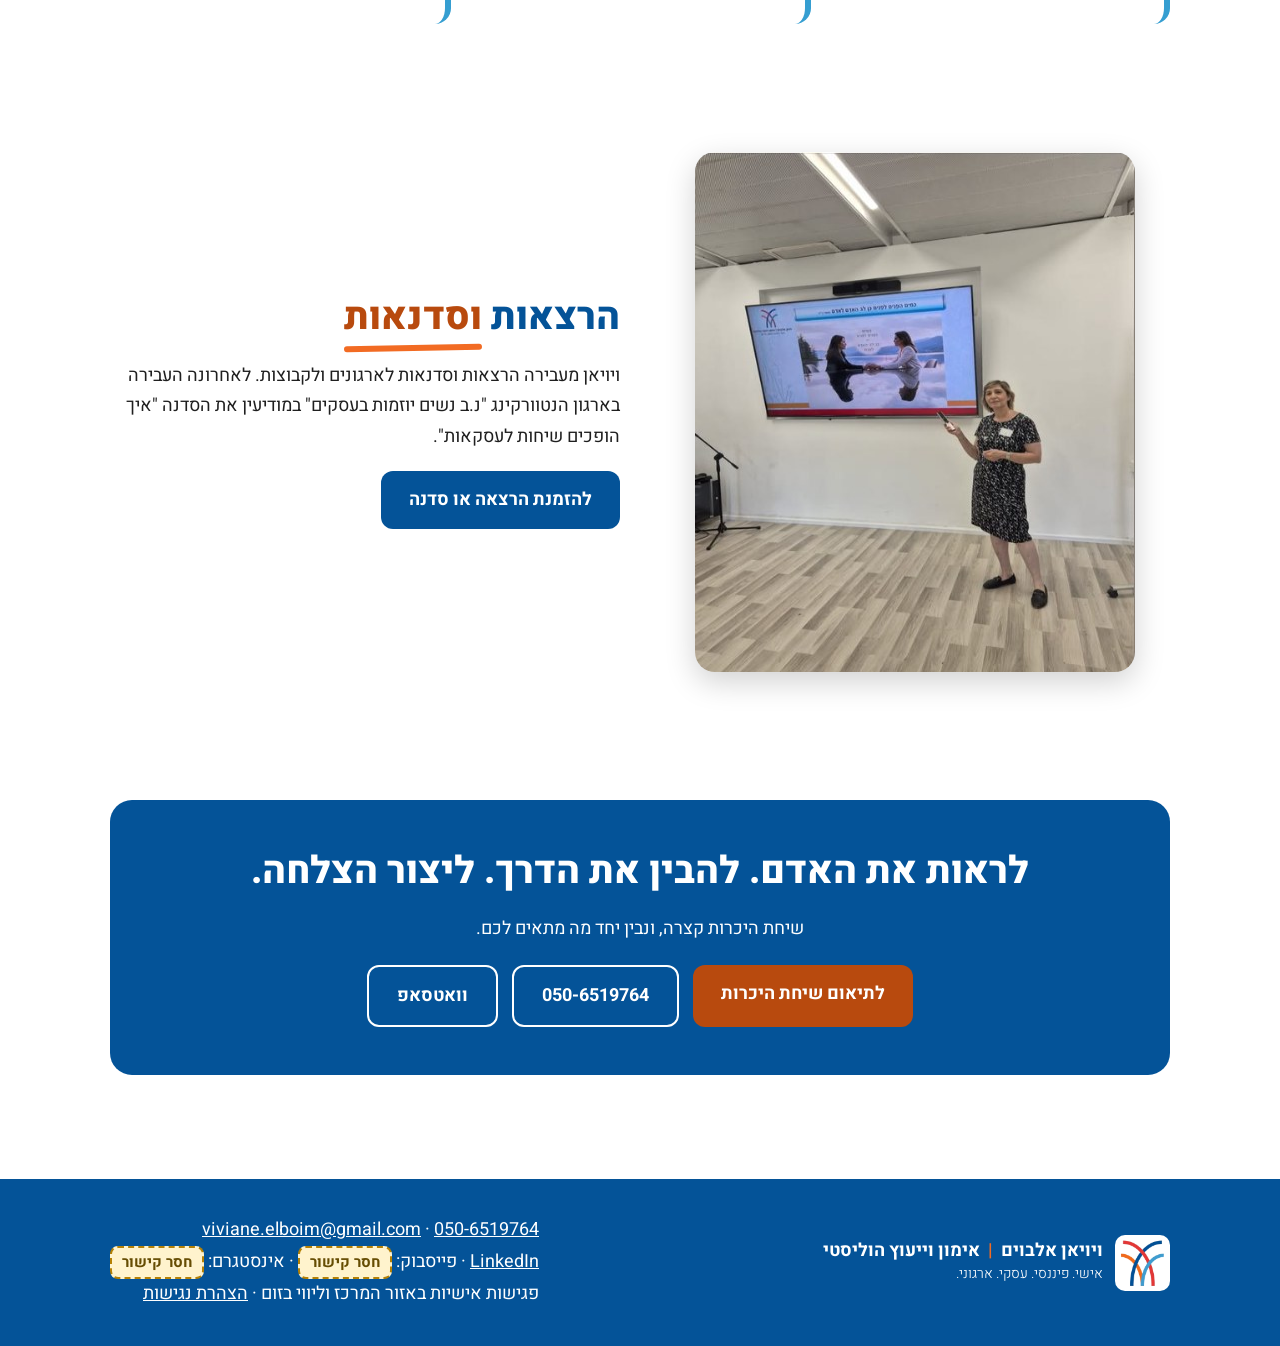
==== commit c5714ddf: "Revert test edit; update handoff doc for independent-copy model Co-Authored-By: Claude Sonnet 5 <nor" ====
--- a/index.html
+++ b/index.html
@@ -35,7 +35,7 @@
 <section class="hero">
  <div class="wrap">
   <div>
-   <h1 class="banner">ליווי ואימון הוליסטי לעסקים, למנהלים ולאנשים, מהאבחון ועד השורה התחתונה</h1>
+   <h1 class="banner">ליווי הוליסטי לעסקים, למנהלים ולאנשים, מהאבחון ועד השורה התחתונה</h1>
    <p class="sub">30 שנות ניהול בכיר בבנקאות, בשילוב כלים של אימון אישי וייעוץ ארגוני.</p>
    <a class="btn" href="https://forms.gle/wUYJXhuP6Tpg8TDf6">לתיאום שיחת היכרות</a>
   </div>
